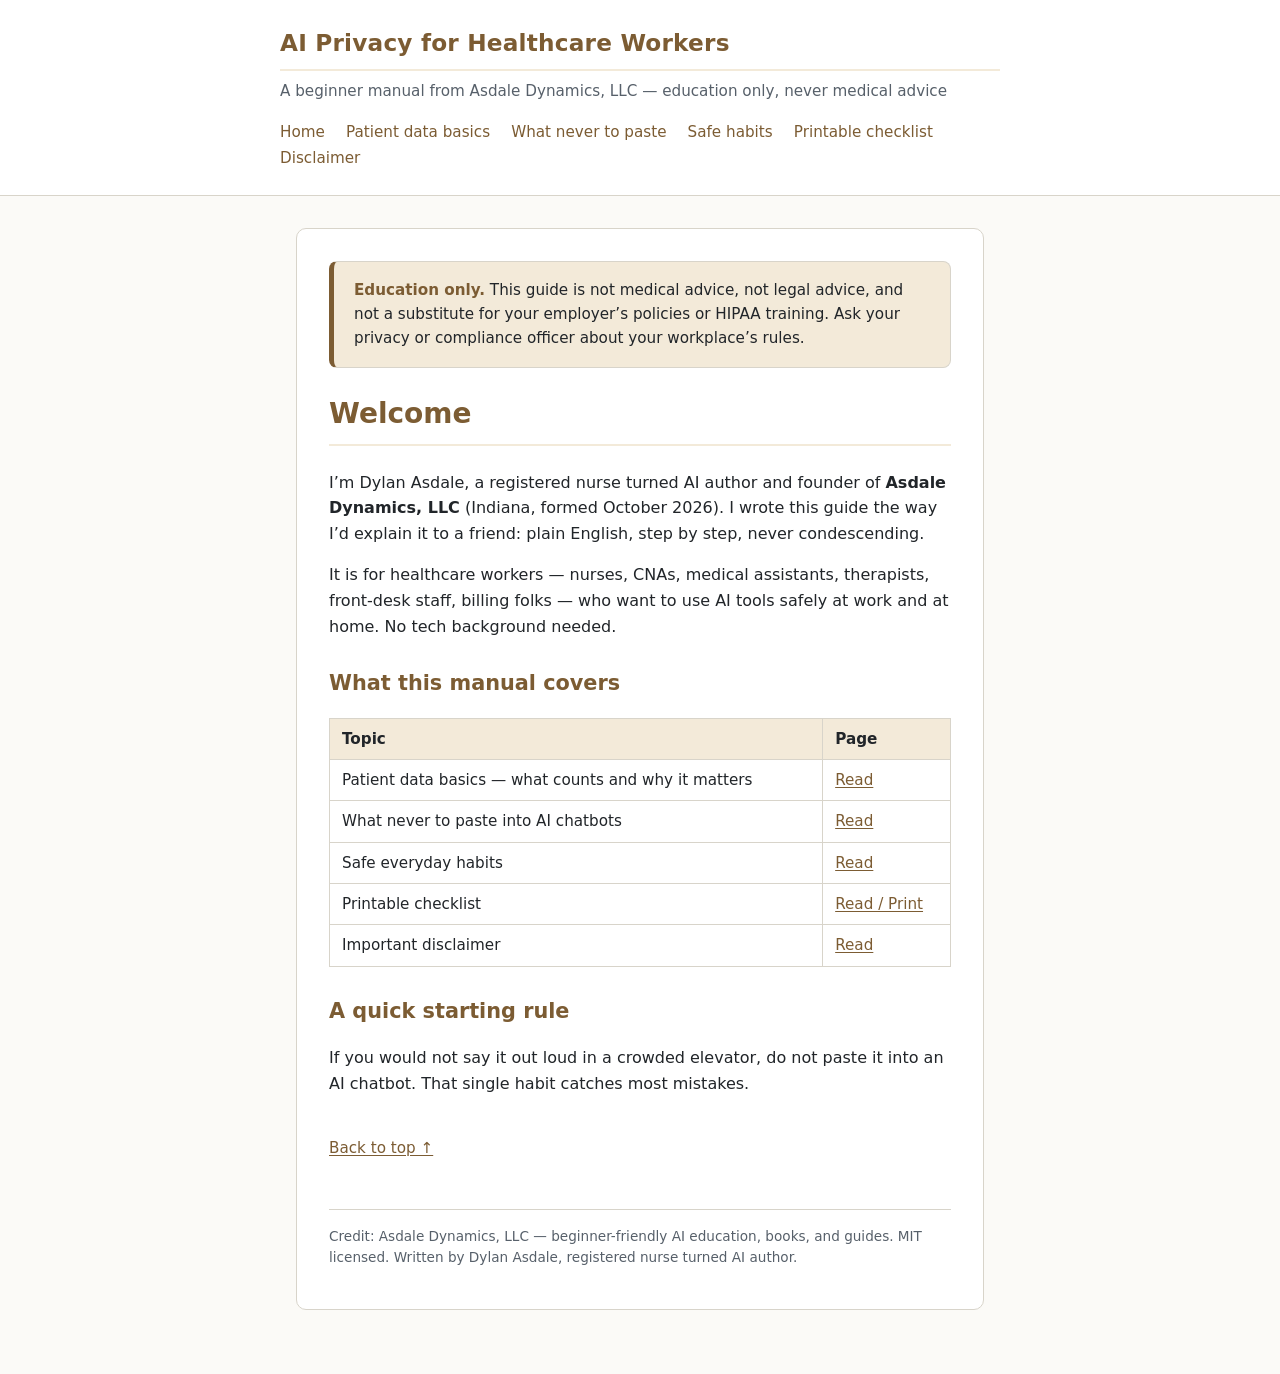
==== site/index.html @ 17f12f2d "Add AI privacy beginner manual for healthcare workers" ====
<!DOCTYPE html>
<html lang="en">
<head>
<meta charset="utf-8">
<meta name="viewport" content="width=device-width, initial-scale=1">
<title>AI Privacy for Healthcare Workers — Asdale Dynamics, LLC</title>
<link rel="stylesheet" href="style.css">
</head>
<body>

<a class="skip-link" href="#content">Skip to main content</a>

<header class="site-header">
  <div class="header-inner">
    <h1 class="site-title">AI Privacy for Healthcare Workers</h1>
    <p class="site-tagline">A beginner manual from Asdale Dynamics, LLC — education only, never medical advice</p>
    <nav aria-label="Main navigation">
      <a href="index.html">Home</a>
      <a href="patient-data-basics.html">Patient data basics</a>
      <a href="what-never-to-paste.html">What never to paste</a>
      <a href="safe-habits.html">Safe habits</a>
      <a href="checklist.html">Printable checklist</a>
      <a href="disclaimer.html">Disclaimer</a>
    </nav>
  </div>
</header>

<main id="content">
  <article>
    <div class="banner">
      <strong>Education only.</strong> This guide is not medical advice, not legal advice, and not a
      substitute for your employer&rsquo;s policies or HIPAA training. Ask your privacy or compliance
      officer about your workplace&rsquo;s rules.
    </div>

    <h1>Welcome</h1>
    <p>I&rsquo;m Dylan Asdale, a registered nurse turned AI author and founder of
    <strong>Asdale Dynamics, LLC</strong> (Indiana, formed October 2026). I wrote this guide the way
    I&rsquo;d explain it to a friend: plain English, step by step, never condescending.</p>

    <p>It is for healthcare workers &mdash; nurses, CNAs, medical assistants, therapists, front-desk
    staff, billing folks &mdash; who want to use AI tools safely at work and at home. No tech background
    needed.</p>

    <h2>What this manual covers</h2>
    <table>
      <thead>
        <tr><th>Topic</th><th>Page</th></tr>
      </thead>
      <tbody>
        <tr><td>Patient data basics &mdash; what counts and why it matters</td><td><a href="patient-data-basics.html">Read</a></td></tr>
        <tr><td>What never to paste into AI chatbots</td><td><a href="what-never-to-paste.html">Read</a></td></tr>
        <tr><td>Safe everyday habits</td><td><a href="safe-habits.html">Read</a></td></tr>
        <tr><td>Printable checklist</td><td><a href="checklist.html">Read / Print</a></td></tr>
        <tr><td>Important disclaimer</td><td><a href="disclaimer.html">Read</a></td></tr>
      </tbody>
    </table>

    <h2>A quick starting rule</h2>
    <p>If you would not say it out loud in a crowded elevator, do not paste it into an AI chatbot. That
    single habit catches most mistakes.</p>

    <p class="back-link"><a href="#">Back to top &uarr;</a></p>
    <p class="credit">Credit: Asdale Dynamics, LLC &mdash; beginner-friendly AI education, books, and guides.
    MIT licensed. Written by Dylan Asdale, registered nurse turned AI author.</p>
  </article>
</main>

</body>
</html>
---- site/style.css ----
/* Asdale Dynamics, LLC — AI Privacy for Healthcare Workers
   Warm, plain-English styling. No framework, no build step. */

:root {
  --bg: #fbfaf7;
  --paper: #ffffff;
  --ink: #212529;
  --muted: #57606a;
  --accent: #7c5c33;
  --accent-soft: #f3ead9;
  --border: #d8d4ca;
  --green: #2e7d5b;
  --red: #a33a2e;
  --max-width: 720px;
}

* { box-sizing: border-box; }
html { scroll-behavior: smooth; }

body {
  margin: 0;
  font-family: system-ui, -apple-system, Segoe UI, Roboto, Helvetica, Arial, sans-serif;
  background: var(--bg);
  color: var(--ink);
  line-height: 1.6;
}

.skip-link {
  position: absolute;
  left: -9999px;
  top: auto;
  width: 1px;
  height: 1px;
  overflow: hidden;
}

header.site-header {
  background: var(--paper);
  border-bottom: 1px solid var(--border);
  padding: 1.5rem 1rem;
  position: sticky;
  top: 0;
  z-index: 10;
}

.header-inner {
  max-width: var(--max-width);
  margin: 0 auto;
  display: flex;
  flex-direction: column;
  gap: 0.5rem;
}

.site-title {
  margin: 0;
  font-size: 1.45rem;
  font-weight: 700;
  color: var(--accent);
  letter-spacing: 0.2px;
}

.site-tagline {
  margin: 0;
  font-size: 0.95rem;
  color: var(--muted);
}

nav {
  margin-top: 0.5rem;
}

nav a {
  color: var(--accent);
  text-decoration: none;
  margin-right: 1rem;
  font-size: 0.95rem;
  font-weight: 500;
  border-bottom: 2px solid transparent;
  padding-bottom: 0.25rem;
}

nav a:hover, nav a:focus {
  border-bottom-color: var(--accent);
  outline: 2px solid var(--accent);
  outline-offset: 2px;
  border-radius: 2px;
}

main {
  max-width: var(--max-width);
  margin: 0 auto;
  padding: 2rem 1rem 4rem;
}

article {
  background: var(--paper);
  border: 1px solid var(--border);
  border-radius: 10px;
  padding: 2rem 2rem 1.5rem;
}

h1 {
  font-size: 1.75rem;
  margin-top: 0;
  color: var(--accent);
  border-bottom: 2px solid var(--accent-soft);
  padding-bottom: 0.5rem;
}

h2 {
  font-size: 1.3rem;
  margin-top: 1.75rem;
  color: var(--accent);
}

h3 { font-size: 1.1rem; color: var(--ink); }

p { margin: 0 0 1rem; }

ul, ol { margin: 0 0 1rem 1.25rem; padding: 0; }
li { margin-bottom: 0.4rem; }

a {
  color: var(--accent);
  text-decoration: underline;
  text-underline-offset: 2px;
}

table {
  width: 100%;
  border-collapse: collapse;
  margin: 1rem 0;
  font-size: 0.95rem;
}

th, td {
  border: 1px solid var(--border);
  padding: 0.5rem 0.75rem;
  text-align: left;
}

th { background: var(--accent-soft); color: var(--ink); }

footer {
  max-width: var(--max-width);
  margin: 2rem auto 0;
  padding: 1.5rem 1rem;
  border-top: 1px solid var(--border);
  color: var(--muted);
  font-size: 0.9rem;
  text-align: center;
}

.back-link {
  display: inline-block;
  margin-top: 1.5rem;
  color: var(--muted);
  text-decoration: none;
  font-size: 0.95rem;
}

.back-link:hover { text-decoration: underline; }

.credit {
  font-size: 0.85rem;
  color: var(--muted);
  border-top: 1px solid var(--border);
  padding-top: 1rem;
  margin-top: 2rem;
}

/* Disclaimer banner */
.banner {
  background: var(--accent-soft);
  border: 1px solid var(--border);
  border-left: 5px solid var(--accent);
  border-radius: 8px;
  padding: 1rem 1.25rem;
  margin-bottom: 1.5rem;
  font-size: 0.95rem;
}

.banner strong { color: var(--accent); }

/* Checklist styling */
.checklist {
  list-style: none;
  padding: 0;
  margin: 0 0 1.5rem;
  display: grid;
  gap: 0.55rem;
}

.checklist li {
  padding: 0.55rem 0.75rem 0.55rem 2.2rem;
  border: 1px solid var(--border);
  border-radius: 8px;
  background: var(--bg);
  position: relative;
}

.checklist li::before {
  content: "☐";
  position: absolute;
  left: 0.6rem;
  top: 0.5rem;
  font-size: 1.1rem;
  color: var(--muted);
  user-select: none;
}

.checklist h3 {
  margin-top: 0;
  margin-bottom: 0.4rem;
  font-size: 1.05rem;
}

.checklist p {
  margin: 0.3rem 0 0;
  font-size: 0.95rem;
  color: var(--muted);
}

footer .credit { border-top: none; margin-top: 1rem; }
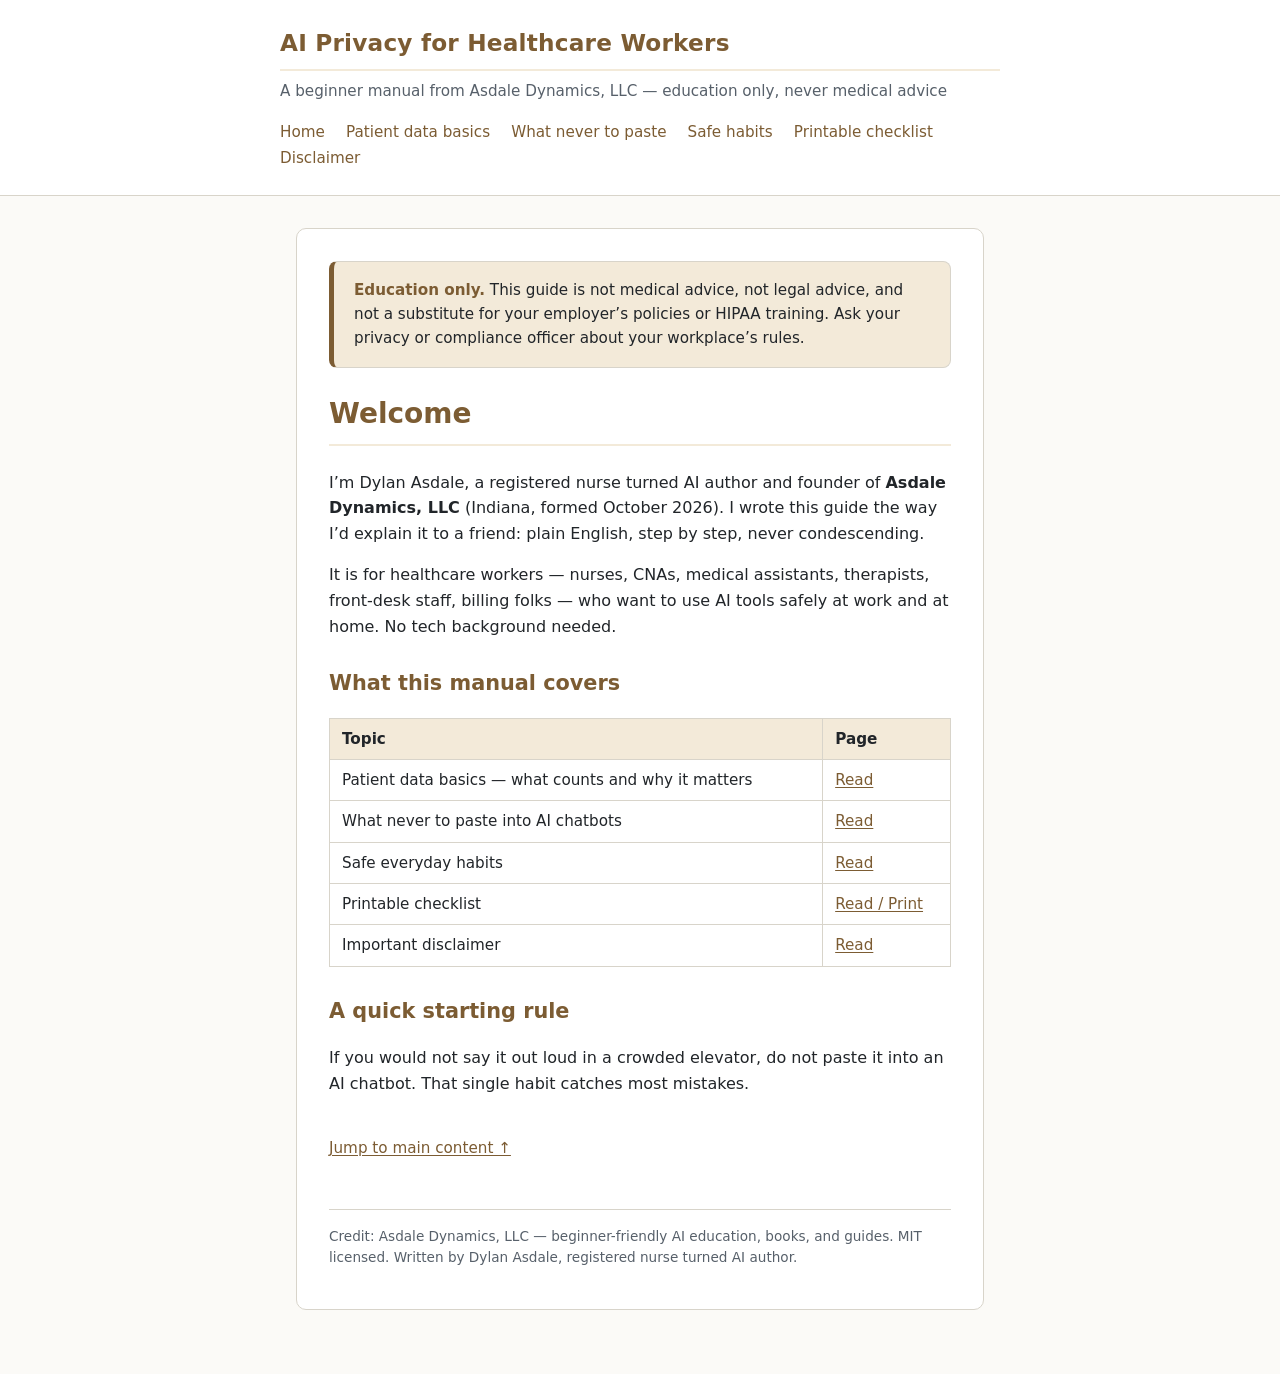
==== commit 3ea0606e: "Improve manual substance, README, HTML polish, add verification test suite" ====
--- a/site/index.html
+++ b/site/index.html
@@ -4,6 +4,7 @@
 <meta charset="utf-8">
 <meta name="viewport" content="width=device-width, initial-scale=1">
 <title>AI Privacy for Healthcare Workers — Asdale Dynamics, LLC</title>
+<meta name="description" content="A beginner manual on AI privacy for healthcare workers: what never to paste into chatbots, patient data basics, and safe habits. Education only, never medical advice. By Asdale Dynamics, LLC.">
 <link rel="stylesheet" href="style.css">
 </head>
 <body>
@@ -60,7 +61,7 @@
     <p>If you would not say it out loud in a crowded elevator, do not paste it into an AI chatbot. That
     single habit catches most mistakes.</p>
 
-    <p class="back-link"><a href="#">Back to top &uarr;</a></p>
+    <p class="back-link"><a href="#content">Jump to main content &uarr;</a></p>
     <p class="credit">Credit: Asdale Dynamics, LLC &mdash; beginner-friendly AI education, books, and guides.
     MIT licensed. Written by Dylan Asdale, registered nurse turned AI author.</p>
   </article>
